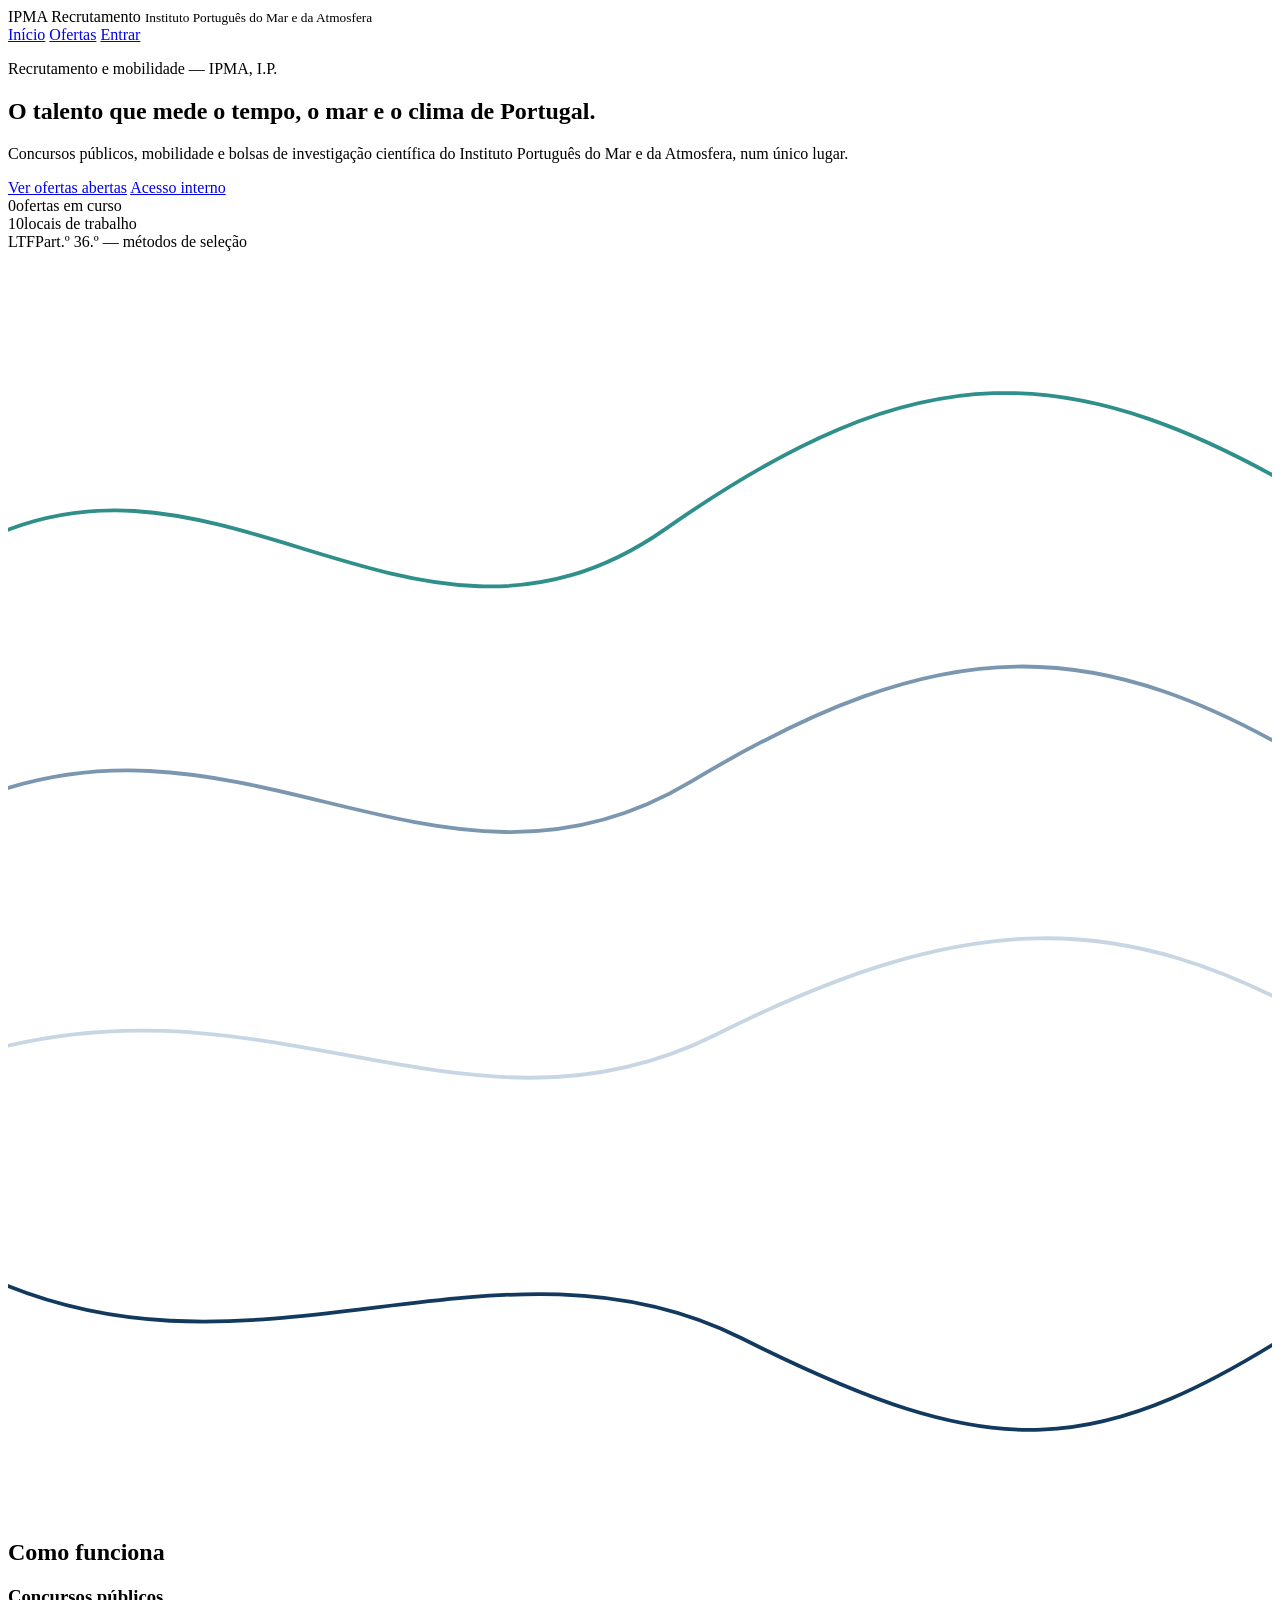
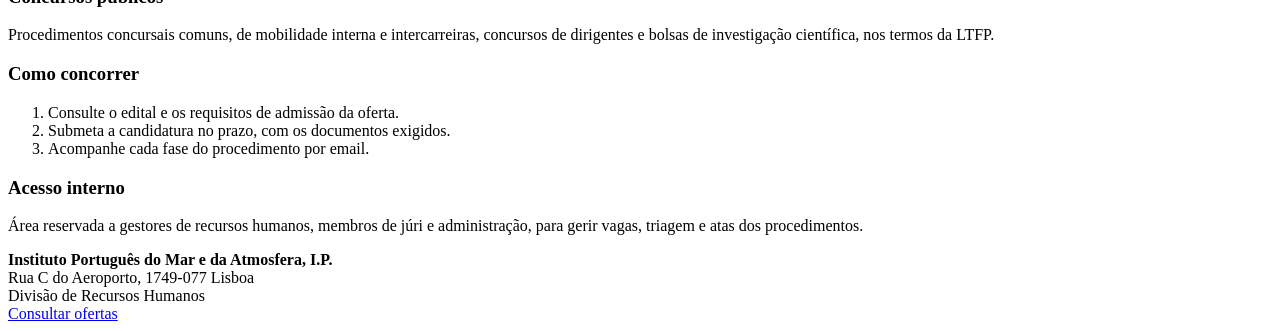
==== src/main/resources/static/index.html @ 2f4cdfeb "v2 landing page" ====
<!DOCTYPE html>
<html lang="pt-PT">
<head>
<meta charset="UTF-8">
<meta name="viewport" content="width=device-width, initial-scale=1.0">
<title>IPMA Recrutamento — Concursos, Mobilidade e Bolsas de Investigação</title>
<link rel="preconnect" href="https://fonts.googleapis.com">
<link rel="preconnect" href="https://fonts.gstatic.com" crossorigin>
<link href="https://fonts.googleapis.com/css2?family=Fraunces:opsz,wght@9..144,400;9..144,600&family=IBM+Plex+Sans:wght@400;500;600&display=swap" rel="stylesheet">
<link rel="stylesheet" href="/css/style.css">
</head>
<body>

<header class="topbar">
  <div class="brand"><span class="mark"></span>IPMA Recrutamento <small>Instituto Português do Mar e da Atmosfera</small></div>
  <nav class="nav">
    <a href="/index.html" class="current">Início</a>
    <a href="/jobs.html">Ofertas</a>
    <a href="/login.html" class="btn btn-ghost">Entrar</a>
  </nav>
</header>

<section class="hero">
  <div class="hero-inner">
    <p class="hero-eyebrow">Recrutamento e mobilidade — IPMA, I.P.</p>
    <h1>O talento que mede o tempo, o mar e o clima de Portugal.</h1>
    <p class="lede">Concursos públicos, mobilidade e bolsas de investigação científica do Instituto Português do Mar e da Atmosfera, num único lugar.</p>
    <div class="hero-ctas">
      <a href="/jobs.html" class="btn btn-primary">Ver ofertas abertas</a>
      <a href="/login.html" class="btn btn-ghost">Acesso interno</a>
    </div>
    <div class="hero-stats">
      <div><span class="stat-value" id="stat-open">—</span><span class="stat-label">ofertas em curso</span></div>
      <div><span class="stat-value">10</span><span class="stat-label">locais de trabalho</span></div>
      <div><span class="stat-value">LTFP</span><span class="stat-label">art.º 36.º — métodos de seleção</span></div>
    </div>
  </div>
  <div class="hero-graphic" aria-hidden="true">
    <svg viewBox="0 0 500 500" xmlns="http://www.w3.org/2000/svg">
      <path class="draw" d="M -20 120 C 80 60, 160 180, 260 110 S 420 40, 520 100" fill="none" stroke="#2f8f8b" stroke-width="1.5"/>
      <path class="draw" d="M -20 220 C 90 170, 170 270, 270 210 S 430 150, 520 205" fill="none" stroke="#7b97b0" stroke-width="1.5"/>
      <path class="draw" d="M -20 320 C 100 280, 180 360, 280 310 S 440 260, 520 305" fill="none" stroke="#c7d6e2" stroke-width="1.5"/>
      <path class="draw" d="M -20 400 C 90 460, 190 380, 290 430 S 430 480, 520 420" fill="none" stroke="#123a5e" stroke-width="1.5"/>
    </svg>
  </div>
</section>

<section class="section">
  <div class="section-head">
    <h2>Como funciona</h2>
  </div>
  <div class="columns-3">
    <div>
      <h3>Concursos públicos</h3>
      <p>Procedimentos concursais comuns, de mobilidade interna e intercarreiras, concursos de dirigentes e bolsas de investigação científica, nos termos da LTFP.</p>
    </div>
    <div>
      <h3>Como concorrer</h3>
      <ol class="steps">
        <li>Consulte o edital e os requisitos de admissão da oferta.</li>
        <li>Submeta a candidatura no prazo, com os documentos exigidos.</li>
        <li>Acompanhe cada fase do procedimento por email.</li>
      </ol>
    </div>
    <div>
      <h3>Acesso interno</h3>
      <p>Área reservada a gestores de recursos humanos, membros de júri e administração, para gerir vagas, triagem e atas dos procedimentos.</p>
    </div>
  </div>
</section>

<footer class="footer">
  <div><strong>Instituto Português do Mar e da Atmosfera, I.P.</strong><br>Rua C do Aeroporto, 1749-077 Lisboa</div>
  <div>Divisão de Recursos Humanos<br><a href="/jobs.html">Consultar ofertas</a></div>
</footer>

<script src="/js/app.js"></script>
<script>
  fetch("/api/public/jobs")
    .then(r => r.ok ? r.json() : [])
    .then(jobs => { document.getElementById("stat-open").textContent = jobs.length; })
    .catch(() => {});
</script>
</body>
</html>
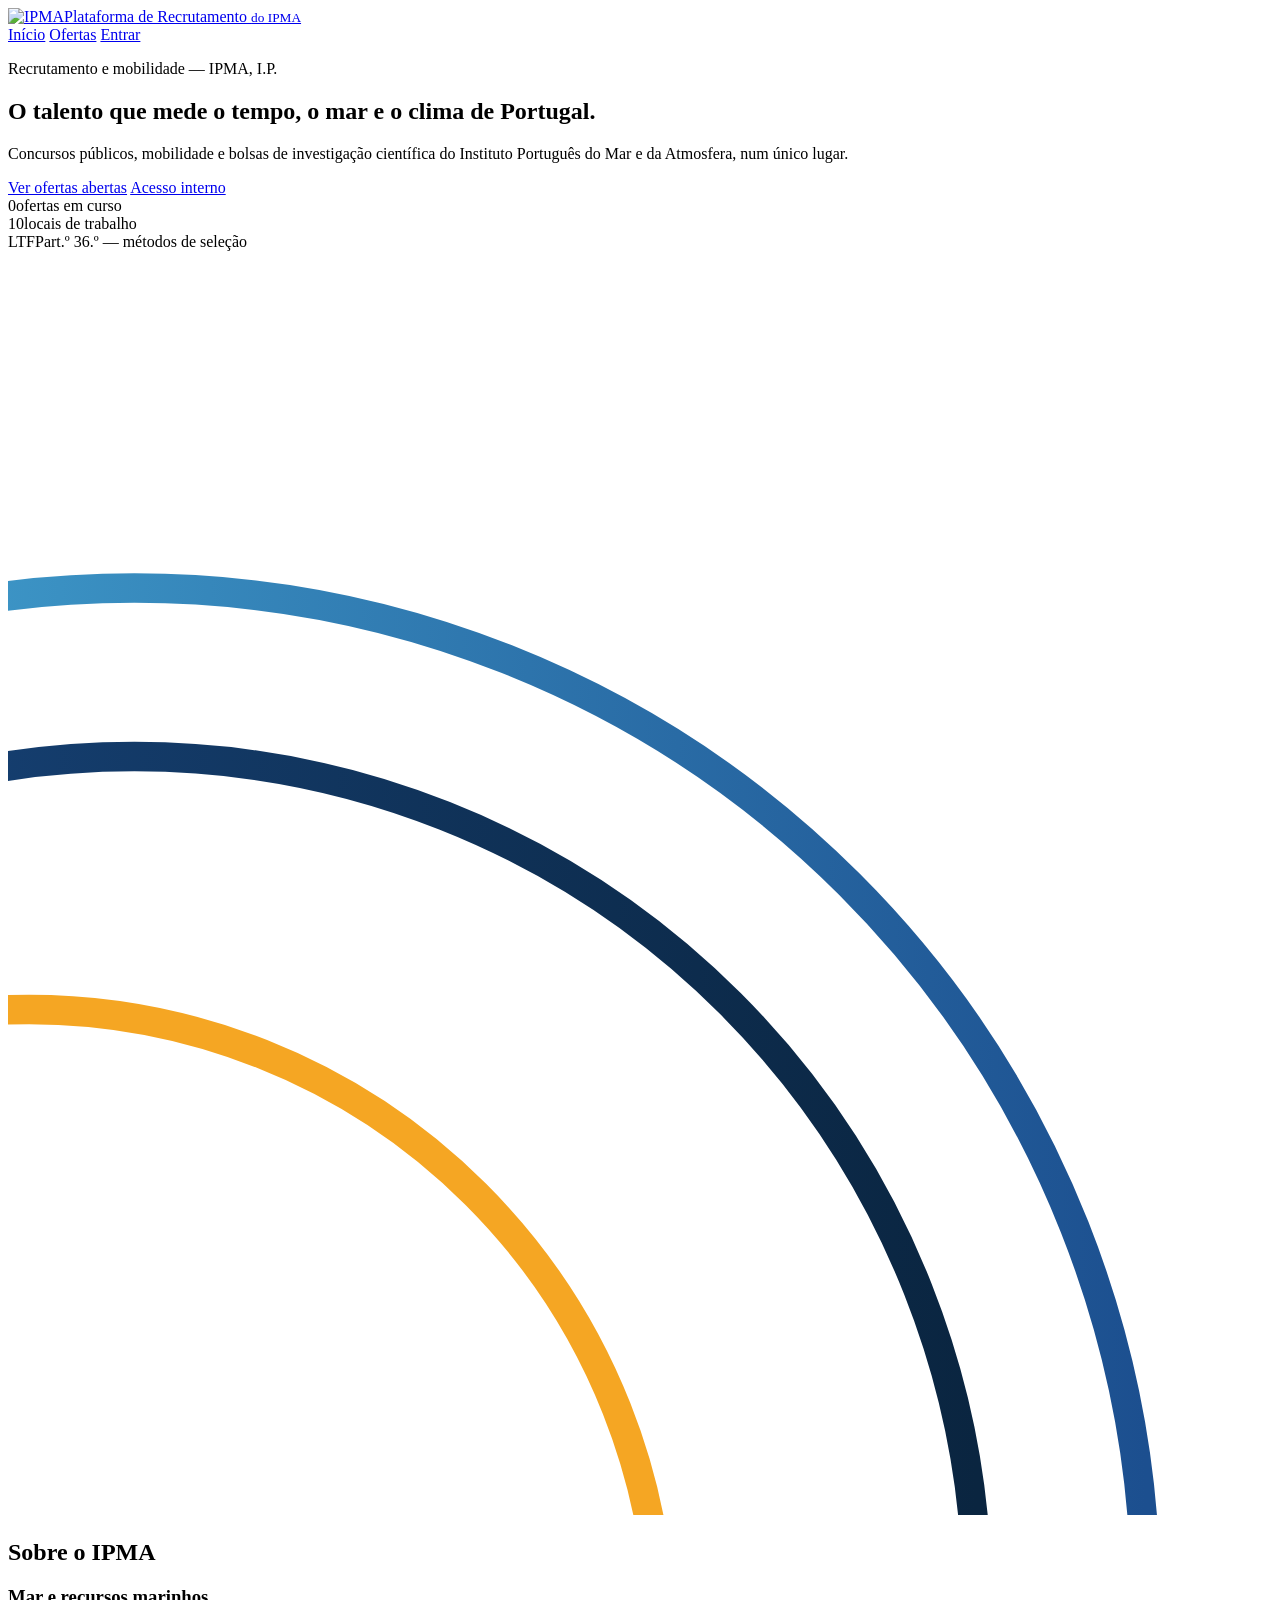
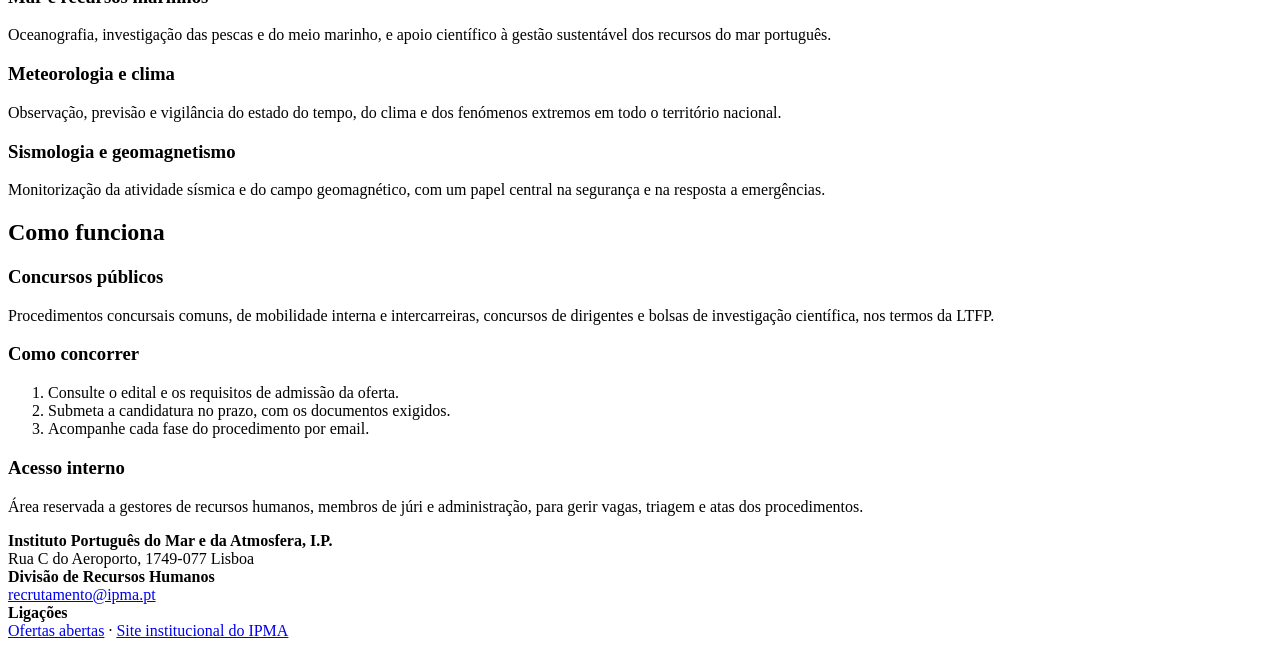
==== commit 005ef588: "v4 nova landing page" ====
--- a/src/main/resources/static/index.html
+++ b/src/main/resources/static/index.html
@@ -3,16 +3,17 @@
 <head>
 <meta charset="UTF-8">
 <meta name="viewport" content="width=device-width, initial-scale=1.0">
-<title>IPMA Recrutamento — Concursos, Mobilidade e Bolsas de Investigação</title>
+<title>Plataforma de Recrutamento do IPMA</title>
 <link rel="preconnect" href="https://fonts.googleapis.com">
 <link rel="preconnect" href="https://fonts.gstatic.com" crossorigin>
 <link href="https://fonts.googleapis.com/css2?family=Fraunces:opsz,wght@9..144,400;9..144,600&family=IBM+Plex+Sans:wght@400;500;600&display=swap" rel="stylesheet">
+<link rel="icon" href="/img/ipma-mark.png" type="image/png">
 <link rel="stylesheet" href="/css/style.css">
 </head>
 <body>
 
 <header class="topbar">
-  <div class="brand"><span class="mark"></span>IPMA Recrutamento <small>Instituto Português do Mar e da Atmosfera</small></div>
+  <a href="/index.html" class="brand"><img src="/img/ipma-mark.png" alt="IPMA" class="brand-mark">Plataforma de Recrutamento <small>do IPMA</small></a>
   <nav class="nav">
     <a href="/index.html" class="current">Início</a>
     <a href="/jobs.html">Ofertas</a>
@@ -36,12 +37,42 @@
     </div>
   </div>
   <div class="hero-graphic" aria-hidden="true">
-    <svg viewBox="0 0 500 500" xmlns="http://www.w3.org/2000/svg">
-      <path class="draw" d="M -20 120 C 80 60, 160 180, 260 110 S 420 40, 520 100" fill="none" stroke="#2f8f8b" stroke-width="1.5"/>
-      <path class="draw" d="M -20 220 C 90 170, 170 270, 270 210 S 430 150, 520 205" fill="none" stroke="#7b97b0" stroke-width="1.5"/>
-      <path class="draw" d="M -20 320 C 100 280, 180 360, 280 310 S 440 260, 520 305" fill="none" stroke="#c7d6e2" stroke-width="1.5"/>
-      <path class="draw" d="M -20 400 C 90 460, 190 380, 290 430 S 430 480, 520 420" fill="none" stroke="#123a5e" stroke-width="1.5"/>
+    <svg viewBox="0 0 600 600" xmlns="http://www.w3.org/2000/svg">
+      <defs>
+        <linearGradient id="arc-outer" x1="0%" y1="0%" x2="100%" y2="0%">
+          <stop offset="0%" stop-color="#54c8ee"/>
+          <stop offset="100%" stop-color="#1c4f8f"/>
+        </linearGradient>
+        <linearGradient id="arc-mid" x1="0%" y1="0%" x2="100%" y2="0%">
+          <stop offset="0%" stop-color="#1c4f8f"/>
+          <stop offset="100%" stop-color="#0a2540"/>
+        </linearGradient>
+      </defs>
+      <!-- Círculos centrados fora da caixa, deixando apenas o arco superior visível — o mesmo princípio do símbolo do IPMA. -->
+      <circle class="draw" cx="60" cy="640" r="480" fill="none" stroke="url(#arc-outer)" stroke-width="14" stroke-linecap="round"/>
+      <circle class="draw draw-2" cx="60" cy="640" r="400" fill="none" stroke="url(#arc-mid)" stroke-width="14" stroke-linecap="round"/>
+      <circle class="draw draw-3" cx="10" cy="660" r="300" fill="none" stroke="#f5a623" stroke-width="14" stroke-linecap="round"/>
     </svg>
+  </div>
+</section>
+
+<section class="section">
+  <div class="section-head">
+    <h2>Sobre o IPMA</h2>
+  </div>
+  <div class="columns-3">
+    <div>
+      <h3>Mar e recursos marinhos</h3>
+      <p>Oceanografia, investigação das pescas e do meio marinho, e apoio científico à gestão sustentável dos recursos do mar português.</p>
+    </div>
+    <div>
+      <h3>Meteorologia e clima</h3>
+      <p>Observação, previsão e vigilância do estado do tempo, do clima e dos fenómenos extremos em todo o território nacional.</p>
+    </div>
+    <div>
+      <h3>Sismologia e geomagnetismo</h3>
+      <p>Monitorização da atividade sísmica e do campo geomagnético, com um papel central na segurança e na resposta a emergências.</p>
+    </div>
   </div>
 </section>
 
@@ -71,7 +102,8 @@
 
 <footer class="footer">
   <div><strong>Instituto Português do Mar e da Atmosfera, I.P.</strong><br>Rua C do Aeroporto, 1749-077 Lisboa</div>
-  <div>Divisão de Recursos Humanos<br><a href="/jobs.html">Consultar ofertas</a></div>
+  <div><strong>Divisão de Recursos Humanos</strong><br><a href="mailto:recrutamento@ipma.pt">recrutamento@ipma.pt</a></div>
+  <div><strong>Ligações</strong><br><a href="/jobs.html">Ofertas abertas</a> · <a href="https://www.ipma.pt" target="_blank" rel="noopener">Site institucional do IPMA</a></div>
 </footer>
 
 <script src="/js/app.js"></script>
